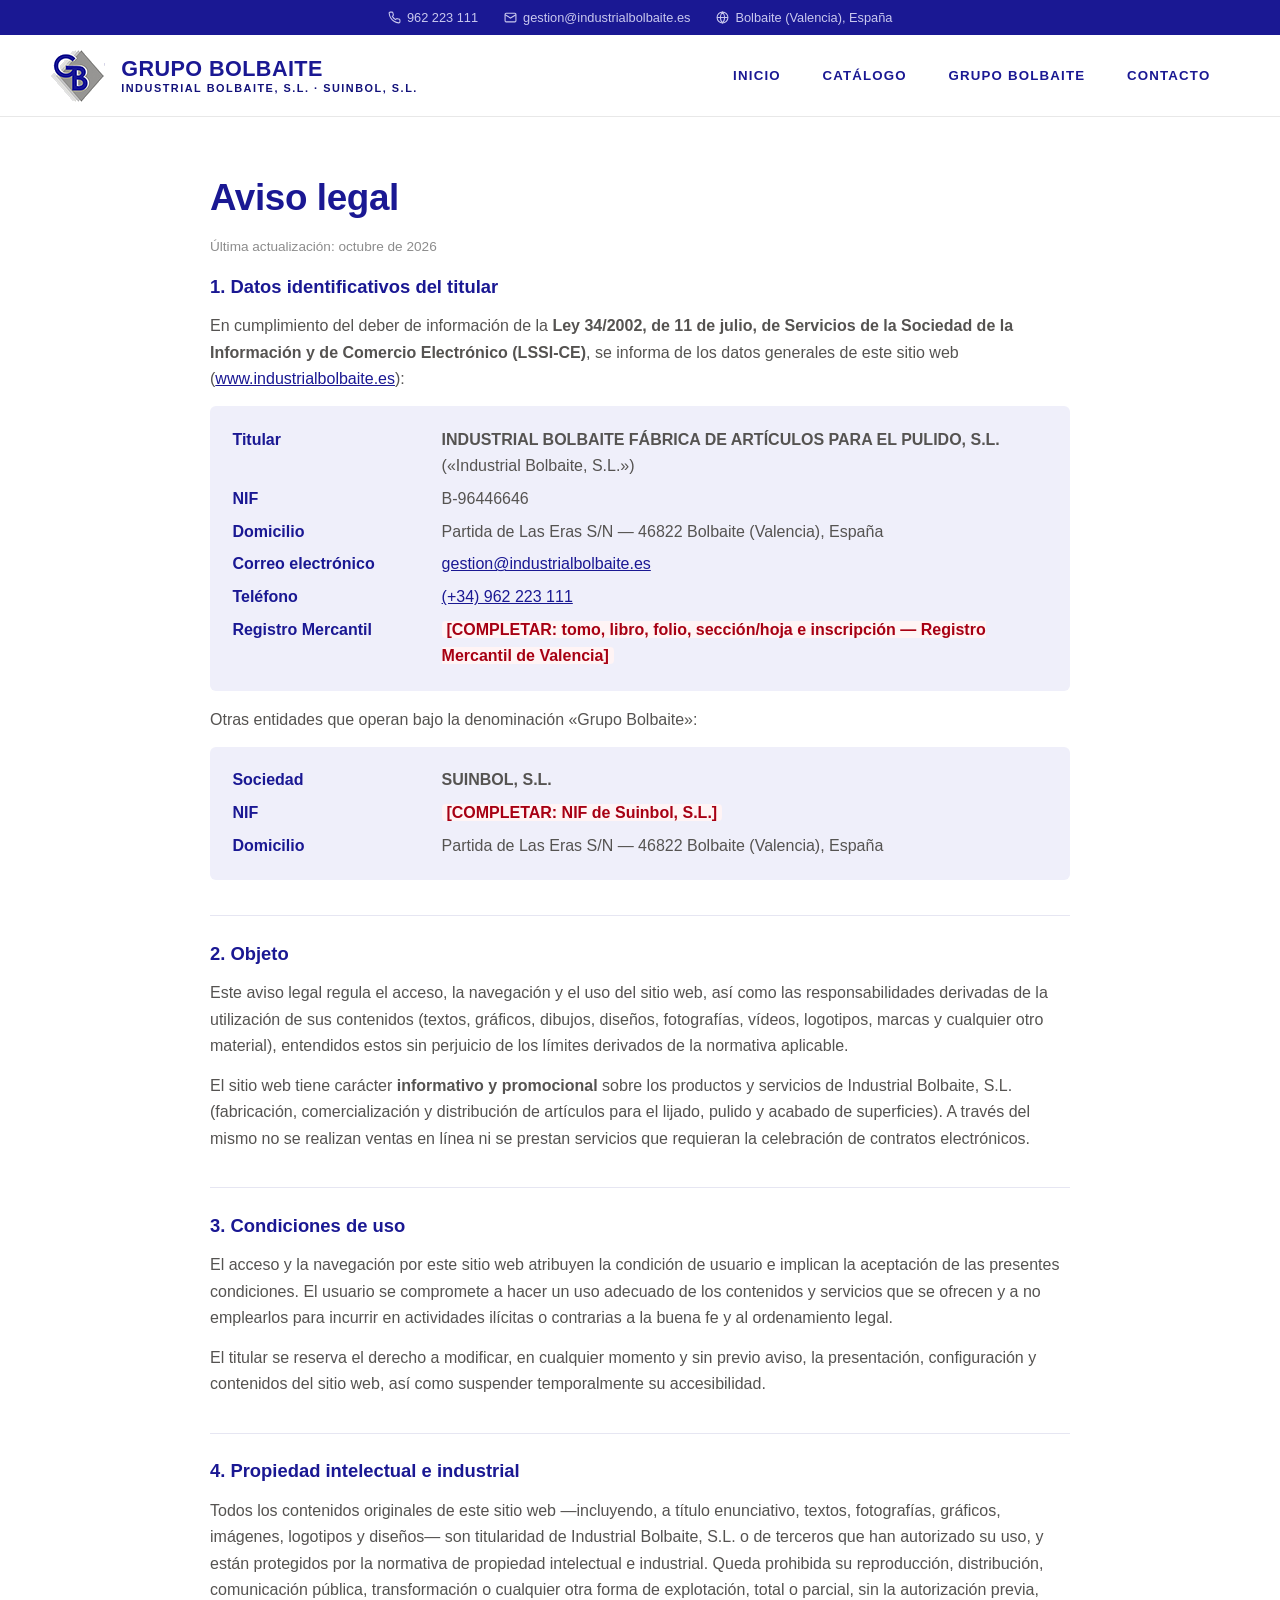
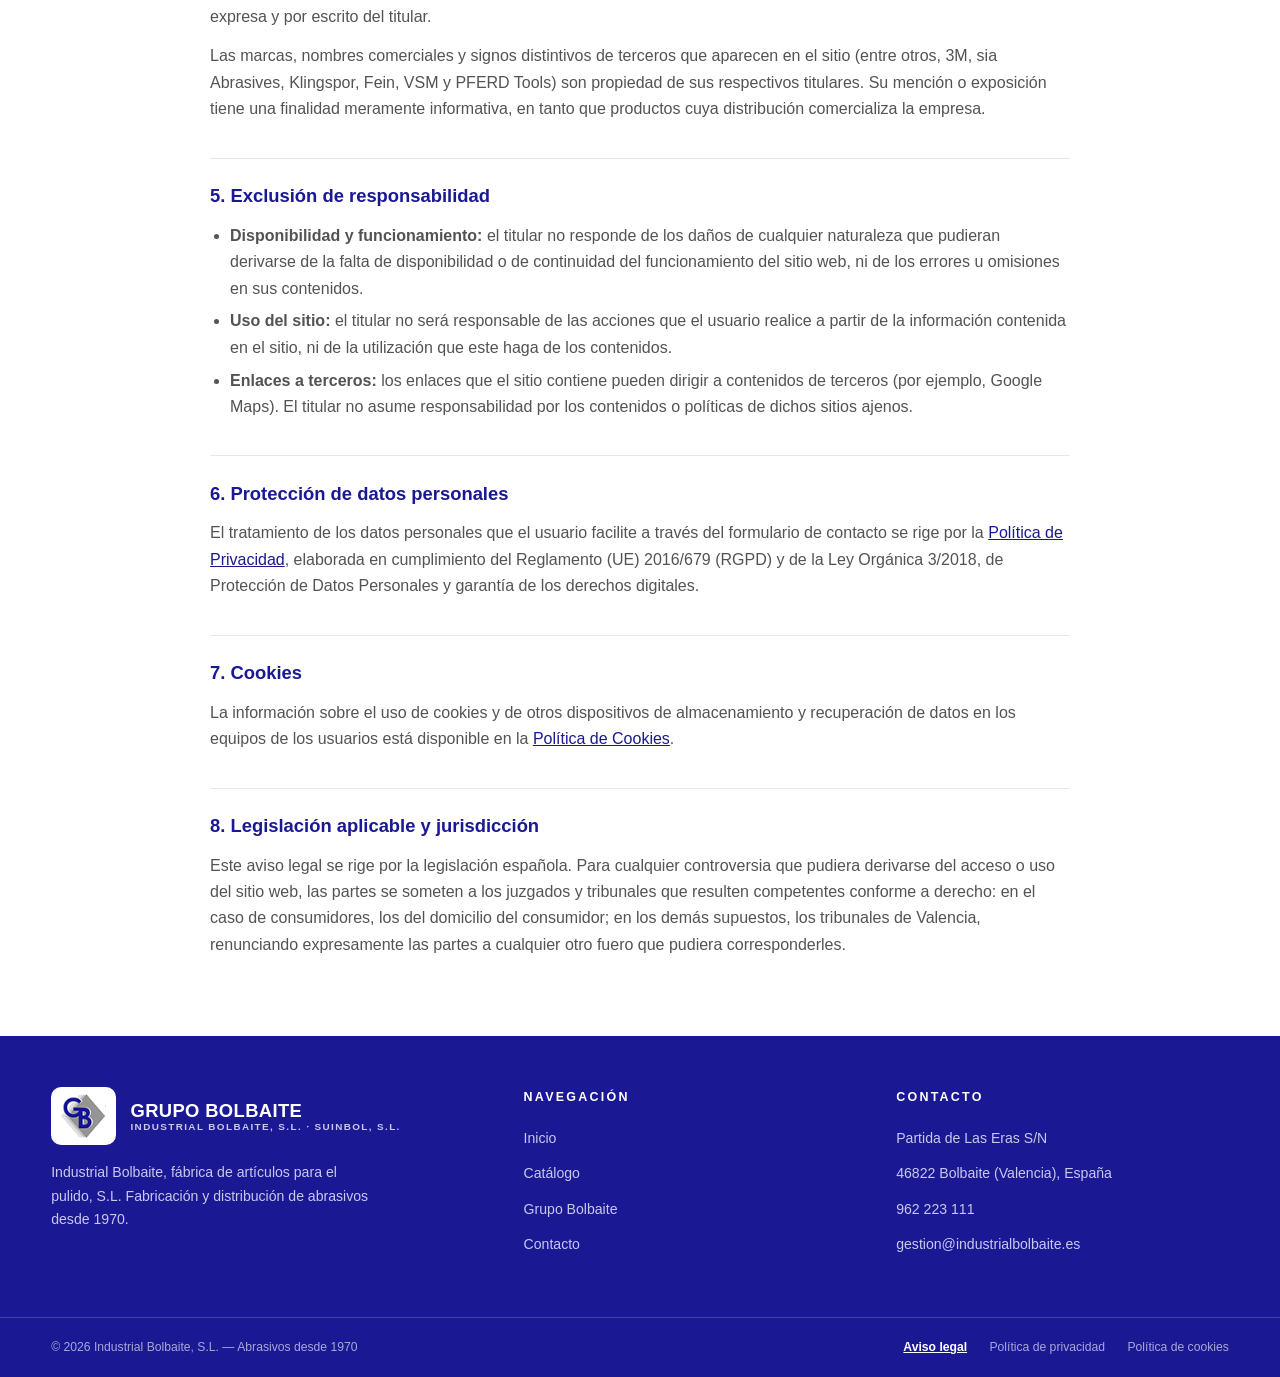
==== aviso-legal.html @ 774df8b6 "Parte legal completa: aviso legal, privacidad y cookies - Nuevas páginas legales con el estilo de la" ====
<!DOCTYPE html>
<html lang="es">
<head>
<meta charset="UTF-8">
<meta name="viewport" content="width=device-width, initial-scale=1.0">
<title>Aviso legal — Grupo Bolbaite | Industrial Bolbaite, S.L.</title>
<meta name="description" content="Aviso legal del sitio web de Grupo Bolbaite (Industrial Bolbaite, S.L. · Suinbol, S.L.): datos identificativos, condiciones de uso, propiedad intelectual y responsabilidad.">
<link rel="icon" type="image/png" href="assets/img/logo-marca-bolbaite.png">
<style>
/* ============================================================
   GRUPO BOLBAITE — Páginas legales
   Colores de marca: azul #1a1893 · gris #555351 · rojo #a70013
   ============================================================ */
:root{
  --azul:#1a1893;
  --azul-oscuro:#12117a;
  --azul-suave:#efeffa;
  --rojo:#a70013;
  --gris:#555351;
  --gris-claro:#8c8c8c;
  --gris-fondo:#f4f4f4;
  --blanco:#ffffff;
  --radio:6px;
  --sombra:0 6px 24px rgba(26,24,147,.10);
}
*{margin:0;padding:0;box-sizing:border-box;}
html{scroll-behavior:smooth;}
body{
  font-family:'Arimo',Arial,Helvetica,sans-serif;
  color:var(--gris);
  background:var(--blanco);
  line-height:1.65;
}
a{text-decoration:none;color:inherit;}
img{max-width:100%;display:block;}
.container{width:min(1180px,92%);margin:0 auto;}

/* ---------- Topbar ---------- */
.topbar{
  background:var(--azul);
  color:#c9c8ee;
  font-size:.8rem;
  padding:.45rem 0;
}
.topbar .container{display:flex;justify-content:center;gap:1.6rem;flex-wrap:wrap;text-align:center;}
.topbar a{display:inline-flex;align-items:center;gap:.4rem;transition:color .2s;}
.topbar a:hover{color:#fff;}
.topbar svg{width:13px;height:13px;flex:none;}

/* ---------- Cabecera ---------- */
header.cabecera{
  background:var(--blanco);
  border-bottom:1px solid #e8e8e8;
  position:sticky;top:0;z-index:1000;
}
.cabecera-inner{
  display:flex;align-items:center;justify-content:space-between;
  padding:.9rem 0;gap:1rem;flex-wrap:wrap;
}
.marca{display:flex;align-items:center;gap:1rem;}
.marca img{height:52px;width:auto;}
.marca-texto{display:flex;flex-direction:column;line-height:1.15;}
.marca-texto strong{
  font-size:1.35rem;font-weight:800;letter-spacing:.02em;
  color:var(--azul);white-space:nowrap;
}
.marca-texto small{
  font-size:.68rem;font-weight:600;letter-spacing:.14em;
  text-transform:uppercase;color:var(--azul-oscuro);white-space:nowrap;
}
.nav-principal ul{list-style:none;display:flex;gap:.3rem;flex-wrap:wrap;}
.nav-principal a{
  display:block;color:var(--azul);font-size:.83rem;font-weight:700;
  letter-spacing:.09em;text-transform:uppercase;
  padding:.65rem 1.15rem;border-radius:var(--radio);
  transition:background .2s,color .2s;
}
.nav-principal a:hover{background:var(--azul);color:#fff;}
.burger{
  display:none;background:none;border:1.5px solid var(--azul);
  border-radius:var(--radio);padding:.45rem .6rem;cursor:pointer;
}
.burger svg{width:22px;height:22px;stroke:var(--azul);}

/* ---------- Contenido legal ---------- */
.legal{padding:3.2rem 0 4rem;}
.legal article{max-width:860px;margin:0 auto;}
.legal h1{
  color:var(--azul);font-size:clamp(1.7rem,3.4vw,2.3rem);
  letter-spacing:-.01em;margin-bottom:.4rem;
}
.fecha-actualizacion{font-size:.85rem;color:var(--gris-claro);margin-bottom:2.2rem;}
.legal h2{
  color:var(--azul);font-size:1.15rem;
  margin:2.2rem 0 .7rem;padding-top:1.4rem;
  border-top:1px solid #e6e6f2;
}
.legal h2:first-of-type{border-top:none;padding-top:0;margin-top:0;}
.legal p{margin-bottom:.85rem;}
.legal ul{margin:0 0 .85rem 1.25rem;}
.legal li{margin-bottom:.4rem;}
.legal a.enlace{color:var(--azul);text-decoration:underline;}
.legal a.enlace:hover{color:var(--azul-oscuro);}
.datos-titular{
  display:grid;grid-template-columns:190px 1fr;gap:.4rem 1.2rem;
  background:var(--azul-suave);border-radius:var(--radio);
  padding:1.3rem 1.4rem;margin:0 0 1rem;
}
.datos-titular dt{font-weight:700;color:var(--azul);}
.datos-titular dd{margin:0;}
.datos-titular a{color:var(--azul);text-decoration:underline;}
.pendiente{
  background:#fff4f5;color:var(--rojo);font-weight:700;
  padding:0 .3rem;border-radius:4px;
}
.legal strong{color:var(--gris);}

/* ---------- Pie ---------- */
footer.pie{background:var(--azul);color:#fff;}
.pie-superior{
  display:grid;grid-template-columns:1.3fr 1fr 1fr;gap:2.5rem;
  padding:3.2rem 0;
}
.pie-superior p{font-size:.88rem;color:#c9c8ee;max-width:320px;}
.pie-marca{display:flex;align-items:center;gap:.9rem;margin-bottom:1rem;}
.pie-logo-chip{
  display:inline-flex;align-items:center;background:#fff;
  border-radius:10px;padding:.45rem .6rem;
}
.pie-logo-chip img{height:44px;width:auto;display:block;}
.pie-marca-texto{display:flex;flex-direction:column;line-height:1.15;}
.pie-marca-texto strong{
  font-size:1.15rem;font-weight:800;letter-spacing:.02em;color:#fff;white-space:nowrap;
}
.pie-marca-texto small{
  font-size:.62rem;font-weight:600;letter-spacing:.14em;
  text-transform:uppercase;color:#c9c8ee;white-space:nowrap;
}
.pie-col h4{
  font-size:.78rem;font-weight:700;letter-spacing:.18em;
  text-transform:uppercase;margin-bottom:1.1rem;color:#fff;
}
.pie-col ul{list-style:none;}
.pie-col li{margin-bottom:.55rem;}
.pie-col a,.pie-col span{font-size:.88rem;color:#c9c8ee;transition:color .2s;}
.pie-col a:hover{color:#fff;text-decoration:underline;}
.pie-inferior{
  border-top:1px solid rgba(255,255,255,.18);
  padding:1.2rem 0;display:flex;justify-content:space-between;
  align-items:center;gap:1rem;flex-wrap:wrap;
  font-size:.76rem;color:#a8a7dd;
}
.pie-inferior .legales{display:flex;gap:1.4rem;flex-wrap:wrap;}
.pie-inferior a:hover{color:#fff;}
.pie-inferior .legales a[aria-current="page"]{color:#fff;font-weight:700;text-decoration:underline;}

/* ---------- Responsive ---------- */
@media (max-width:700px){
  .burger{display:block;}
  .nav-principal{display:none;width:100%;}
  .nav-principal.abierto{display:block;}
  .nav-principal ul{flex-direction:column;gap:.25rem;}
  .nav-principal a{padding:.8rem 1rem;text-align:center;}
  .marca img{height:42px;}
  .marca-texto strong{font-size:1.05rem;}
  .marca-texto small{font-size:.58rem;letter-spacing:.1em;}
  .pie-superior{grid-template-columns:1fr;gap:1.8rem;padding:2.4rem 0;}
  .pie-inferior{justify-content:center;text-align:center;}
  .datos-titular{grid-template-columns:1fr;gap:.15rem;}
  .datos-titular dt{margin-top:.6rem;}
}
</style>
</head>
<body>

<!-- ============ TOPBAR ============ -->
<div class="topbar">
  <div class="container">
    <a href="tel:+34962223111">
      <svg viewBox="0 0 24 24" fill="none" stroke="currentColor" stroke-width="2"><path d="M22 16.92v3a2 2 0 0 1-2.18 2 19.79 19.79 0 0 1-8.63-3.07 19.5 19.5 0 0 1-6-6 19.79 19.79 0 0 1-3.07-8.67A2 2 0 0 1 4.11 2h3a2 2 0 0 1 2 1.72c.13.96.36 1.9.7 2.81a2 2 0 0 1-.45 2.11L8.09 9.91a16 16 0 0 0 6 6l1.27-1.27a2 2 0 0 1 2.11-.45c.91.34 1.85.57 2.81.7A2 2 0 0 1 22 16.92z"/></svg>
      962 223 111
    </a>
    <a href="mailto:gestion@industrialbolbaite.es">
      <svg viewBox="0 0 24 24" fill="none" stroke="currentColor" stroke-width="2"><rect x="2" y="4" width="20" height="16" rx="2"/><path d="m22 7-10 6L2 7"/></svg>
      gestion@industrialbolbaite.es
    </a>
    <a href="https://maps.app.goo.gl/PhKrFKdX9mVfKCm6A" target="_blank" rel="noopener">
      <svg viewBox="0 0 24 24" fill="none" stroke="currentColor" stroke-width="2"><circle cx="12" cy="12" r="10"/><path d="M2 12h20M12 2a15.3 15.3 0 0 1 4 10 15.3 15.3 0 0 1-4 10 15.3 15.3 0 0 1-4-10 15.3 15.3 0 0 1 4-10z"/></svg>
      Bolbaite (Valencia), España
    </a>
  </div>
</div>

<!-- ============ CABECERA ============ -->
<header class="cabecera">
  <div class="container cabecera-inner">
    <a class="marca" href="index.html">
      <img src="assets/img/logo-marca-bolbaite.png" alt="Logo Grupo Bolbaite">
      <span class="marca-texto">
        <strong>GRUPO BOLBAITE</strong>
        <small>Industrial Bolbaite, S.L. · Suinbol, S.L.</small>
      </span>
    </a>
    <nav class="nav-principal" id="navPrincipal" aria-label="Navegación principal">
      <ul>
        <li><a href="index.html">Inicio</a></li>
        <li><a href="catalogo.html">Catálogo</a></li>
        <li><a href="grupo-bolbaite.html">Grupo Bolbaite</a></li>
        <li><a href="index.html#contacto">Contacto</a></li>
      </ul>
    </nav>
    <button class="burger" id="btnMenu" aria-label="Abrir menú">
      <svg viewBox="0 0 24 24" fill="none" stroke-width="2" stroke-linecap="round"><path d="M3 6h18M3 12h18M3 18h18"/></svg>
    </button>
  </div>
</header>

<!-- ============ AVISO LEGAL ============ -->
<main class="legal">
  <article>
    <h1>Aviso legal</h1>
    <p class="fecha-actualizacion">Última actualización: octubre de 2026</p>

    <h2>1. Datos identificativos del titular</h2>
    <p>En cumplimiento del deber de información de la <strong>Ley 34/2002, de 11 de julio, de Servicios de la Sociedad de la Información y de Comercio Electrónico (LSSI-CE)</strong>, se informa de los datos generales de este sitio web (<a class="enlace" href="https://www.industrialbolbaite.es">www.industrialbolbaite.es</a>):</p>
    <dl class="datos-titular">
      <dt>Titular</dt>
      <dd><strong>INDUSTRIAL BOLBAITE FÁBRICA DE ARTÍCULOS PARA EL PULIDO, S.L.</strong> («Industrial Bolbaite, S.L.»)</dd>
      <dt>NIF</dt>
      <dd>B-96446646</dd>
      <dt>Domicilio</dt>
      <dd>Partida de Las Eras S/N — 46822 Bolbaite (Valencia), España</dd>
      <dt>Correo electrónico</dt>
      <dd><a href="mailto:gestion@industrialbolbaite.es">gestion@industrialbolbaite.es</a></dd>
      <dt>Teléfono</dt>
      <dd><a href="tel:+34962223111">(+34) 962 223 111</a></dd>
      <dt>Registro Mercantil</dt>
      <dd><span class="pendiente">[COMPLETAR: tomo, libro, folio, sección/hoja e inscripción — Registro Mercantil de Valencia]</span></dd>
    </dl>
    <p>Otras entidades que operan bajo la denominación «Grupo Bolbaite»:</p>
    <dl class="datos-titular">
      <dt>Sociedad</dt>
      <dd><strong>SUINBOL, S.L.</strong></dd>
      <dt>NIF</dt>
      <dd><span class="pendiente">[COMPLETAR: NIF de Suinbol, S.L.]</span></dd>
      <dt>Domicilio</dt>
      <dd>Partida de Las Eras S/N — 46822 Bolbaite (Valencia), España</dd>
    </dl>

    <h2>2. Objeto</h2>
    <p>Este aviso legal regula el acceso, la navegación y el uso del sitio web, así como las responsabilidades derivadas de la utilización de sus contenidos (textos, gráficos, dibujos, diseños, fotografías, vídeos, logotipos, marcas y cualquier otro material), entendidos estos sin perjuicio de los límites derivados de la normativa aplicable.</p>
    <p>El sitio web tiene carácter <strong>informativo y promocional</strong> sobre los productos y servicios de Industrial Bolbaite, S.L. (fabricación, comercialización y distribución de artículos para el lijado, pulido y acabado de superficies). A través del mismo no se realizan ventas en línea ni se prestan servicios que requieran la celebración de contratos electrónicos.</p>

    <h2>3. Condiciones de uso</h2>
    <p>El acceso y la navegación por este sitio web atribuyen la condición de usuario e implican la aceptación de las presentes condiciones. El usuario se compromete a hacer un uso adecuado de los contenidos y servicios que se ofrecen y a no emplearlos para incurrir en actividades ilícitas o contrarias a la buena fe y al ordenamiento legal.</p>
    <p>El titular se reserva el derecho a modificar, en cualquier momento y sin previo aviso, la presentación, configuración y contenidos del sitio web, así como suspender temporalmente su accesibilidad.</p>

    <h2>4. Propiedad intelectual e industrial</h2>
    <p>Todos los contenidos originales de este sitio web —incluyendo, a título enunciativo, textos, fotografías, gráficos, imágenes, logotipos y diseños— son titularidad de Industrial Bolbaite, S.L. o de terceros que han autorizado su uso, y están protegidos por la normativa de propiedad intelectual e industrial. Queda prohibida su reproducción, distribución, comunicación pública, transformación o cualquier otra forma de explotación, total o parcial, sin la autorización previa, expresa y por escrito del titular.</p>
    <p>Las marcas, nombres comerciales y signos distintivos de terceros que aparecen en el sitio (entre otros, 3M, sia Abrasives, Klingspor, Fein, VSM y PFERD Tools) son propiedad de sus respectivos titulares. Su mención o exposición tiene una finalidad meramente informativa, en tanto que productos cuya distribución comercializa la empresa.</p>

    <h2>5. Exclusión de responsabilidad</h2>
    <ul>
      <li><strong>Disponibilidad y funcionamiento:</strong> el titular no responde de los daños de cualquier naturaleza que pudieran derivarse de la falta de disponibilidad o de continuidad del funcionamiento del sitio web, ni de los errores u omisiones en sus contenidos.</li>
      <li><strong>Uso del sitio:</strong> el titular no será responsable de las acciones que el usuario realice a partir de la información contenida en el sitio, ni de la utilización que este haga de los contenidos.</li>
      <li><strong>Enlaces a terceros:</strong> los enlaces que el sitio contiene pueden dirigir a contenidos de terceros (por ejemplo, Google Maps). El titular no asume responsabilidad por los contenidos o políticas de dichos sitios ajenos.</li>
    </ul>

    <h2>6. Protección de datos personales</h2>
    <p>El tratamiento de los datos personales que el usuario facilite a través del formulario de contacto se rige por la <a class="enlace" href="politica-privacidad.html">Política de Privacidad</a>, elaborada en cumplimiento del Reglamento (UE) 2016/679 (RGPD) y de la Ley Orgánica 3/2018, de Protección de Datos Personales y garantía de los derechos digitales.</p>

    <h2>7. Cookies</h2>
    <p>La información sobre el uso de cookies y de otros dispositivos de almacenamiento y recuperación de datos en los equipos de los usuarios está disponible en la <a class="enlace" href="politica-cookies.html">Política de Cookies</a>.</p>

    <h2>8. Legislación aplicable y jurisdicción</h2>
    <p>Este aviso legal se rige por la legislación española. Para cualquier controversia que pudiera derivarse del acceso o uso del sitio web, las partes se someten a los juzgados y tribunales que resulten competentes conforme a derecho: en el caso de consumidores, los del domicilio del consumidor; en los demás supuestos, los tribunales de Valencia, renunciando expresamente las partes a cualquier otro fuero que pudiera corresponderles.</p>
  </article>
</main>

<!-- ============ PIE ============ -->
<footer class="pie">
  <div class="container pie-superior">
    <div>
      <span class="pie-marca">
        <span class="pie-logo-chip">
          <img src="assets/img/logo-marca-bolbaite.png" alt="Logo Grupo Bolbaite">
        </span>
        <span class="pie-marca-texto">
          <strong>GRUPO BOLBAITE</strong>
          <small>Industrial Bolbaite, S.L. · Suinbol, S.L.</small>
        </span>
      </span>
      <p>Industrial Bolbaite, fábrica de artículos para el pulido, S.L. Fabricación y distribución de abrasivos desde 1970.</p>
    </div>
    <div class="pie-col">
      <h4>Navegación</h4>
      <ul>
        <li><a href="index.html">Inicio</a></li>
        <li><a href="catalogo.html">Catálogo</a></li>
        <li><a href="grupo-bolbaite.html">Grupo Bolbaite</a></li>
        <li><a href="index.html#contacto">Contacto</a></li>
      </ul>
    </div>
    <div class="pie-col">
      <h4>Contacto</h4>
      <ul>
        <li><span>Partida de Las Eras S/N</span></li>
        <li><span>46822 Bolbaite (Valencia), España</span></li>
        <li><a href="tel:+34962223111">962 223 111</a></li>
        <li><a href="mailto:gestion@industrialbolbaite.es">gestion@industrialbolbaite.es</a></li>
      </ul>
    </div>
  </div>
  <div class="pie-inferior">
    <div class="container" style="display:flex;justify-content:space-between;align-items:center;gap:1rem;flex-wrap:wrap;">
      <span>© 2026 Industrial Bolbaite, S.L. — Abrasivos desde 1970</span>
      <div class="legales">
        <a href="aviso-legal.html" aria-current="page">Aviso legal</a>
        <a href="politica-privacidad.html">Política de privacidad</a>
        <a href="politica-cookies.html">Política de cookies</a>
      </div>
    </div>
  </div>
</footer>

<script>
// Menú móvil
var btnMenu = document.getElementById('btnMenu');
var navPrincipal = document.getElementById('navPrincipal');
if (btnMenu && navPrincipal) {
  btnMenu.addEventListener('click', function () { navPrincipal.classList.toggle('abierto'); });
  navPrincipal.querySelectorAll('a').forEach(function (a) {
    a.addEventListener('click', function () { navPrincipal.classList.remove('abierto'); });
  });
}
</script>
</body>
</html>
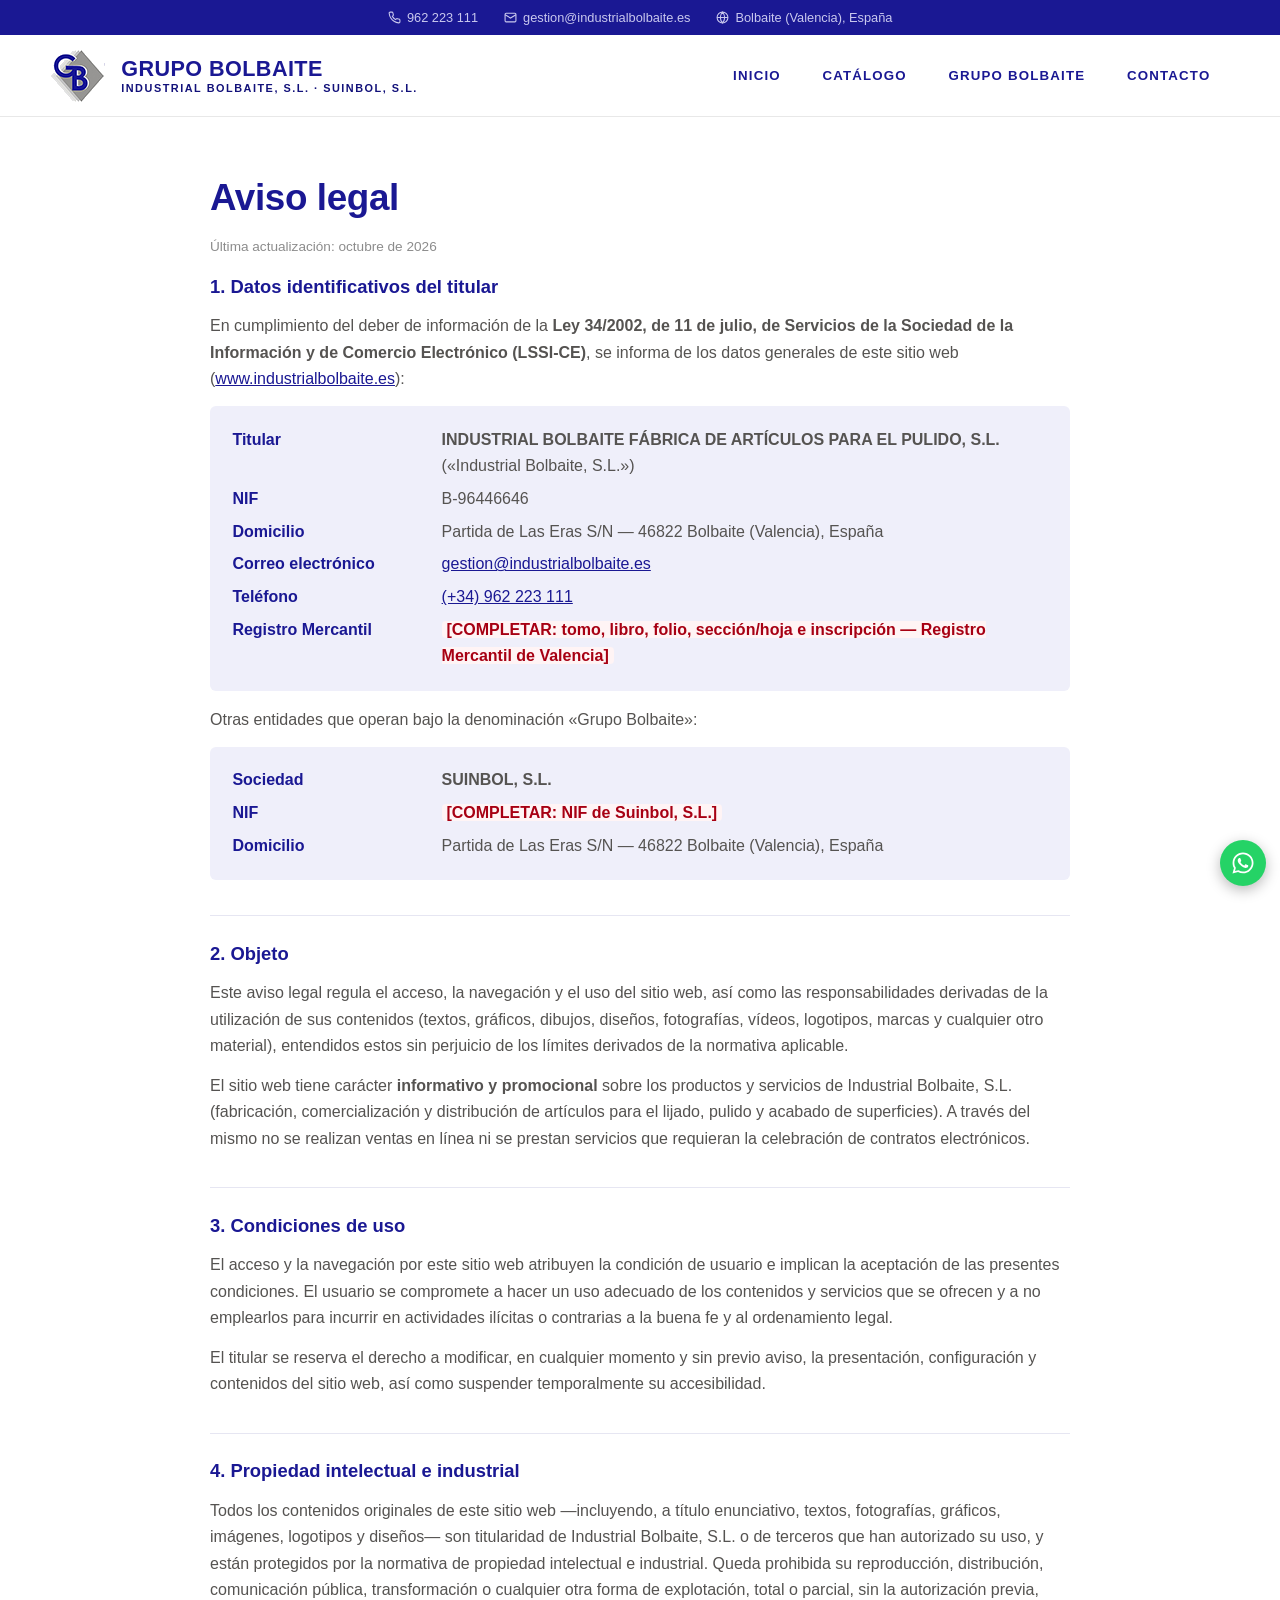
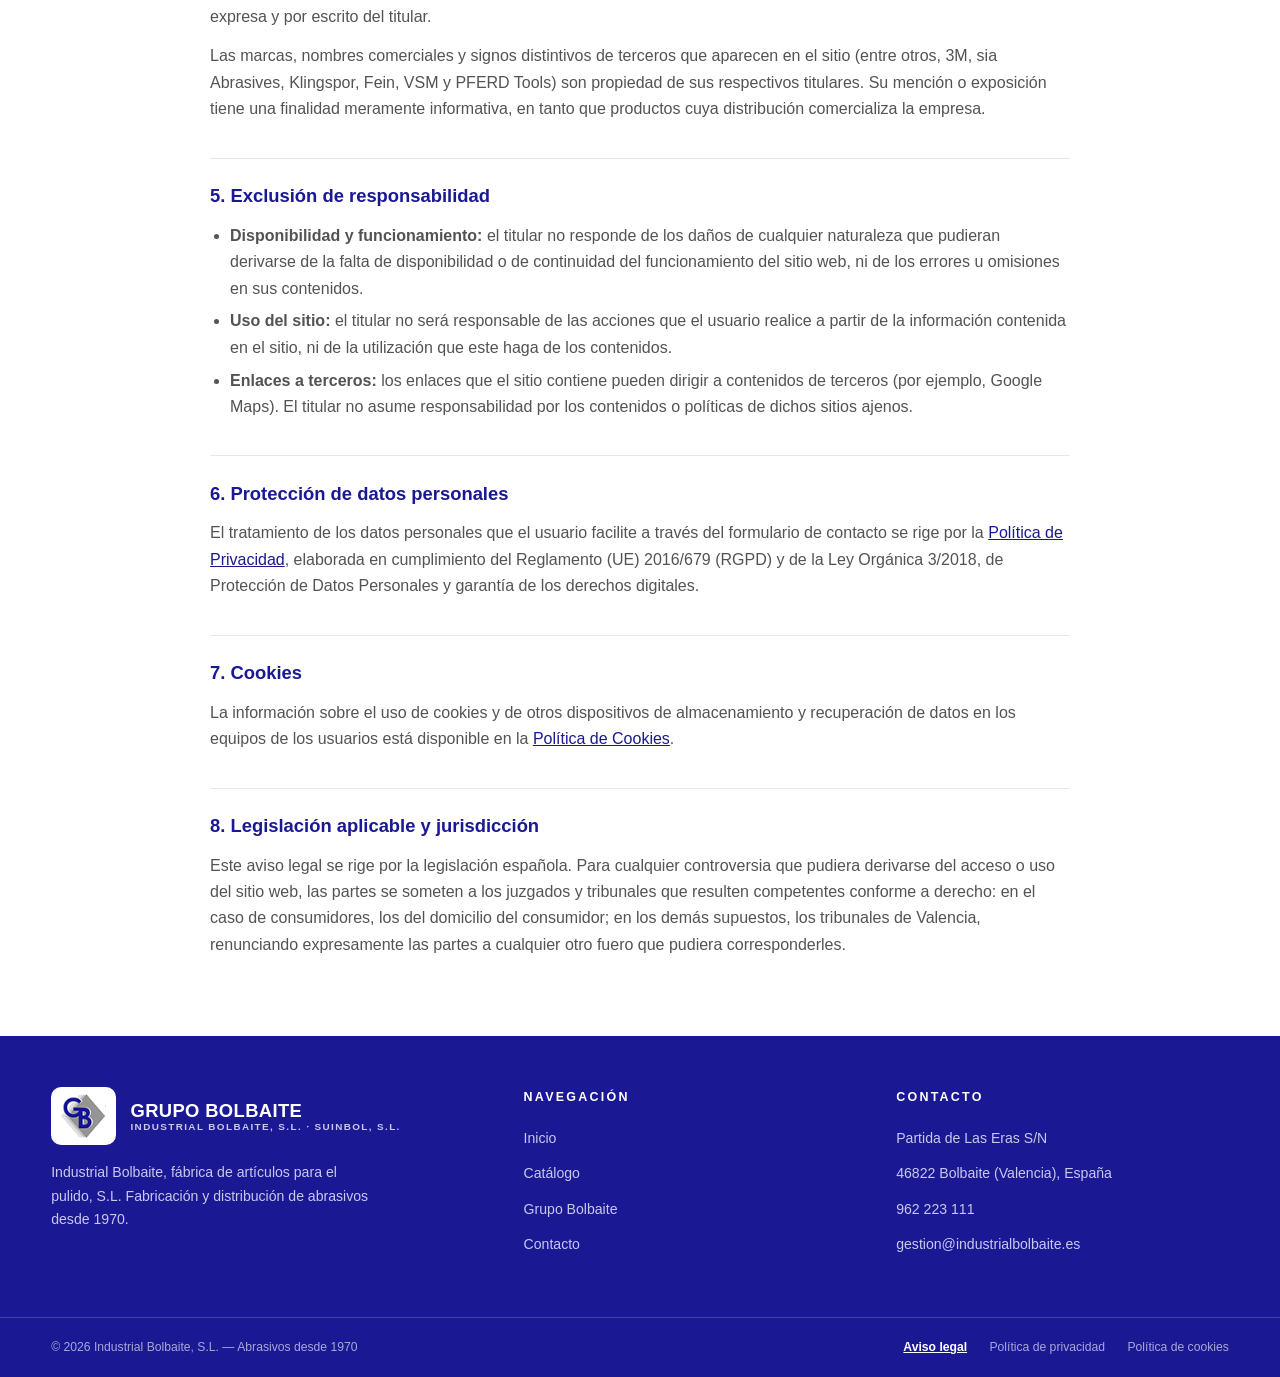
==== commit 8e56a5ae: "Botón flotante de WhatsApp en todas las páginas (arrastrable en vertical) y arreglo del script roto " ====
--- a/aviso-legal.html
+++ b/aviso-legal.html
@@ -334,5 +334,6 @@
   });
 }
 </script>
+<script src="assets/js/whatsapp-flotante.js" defer></script>
 </body>
 </html>
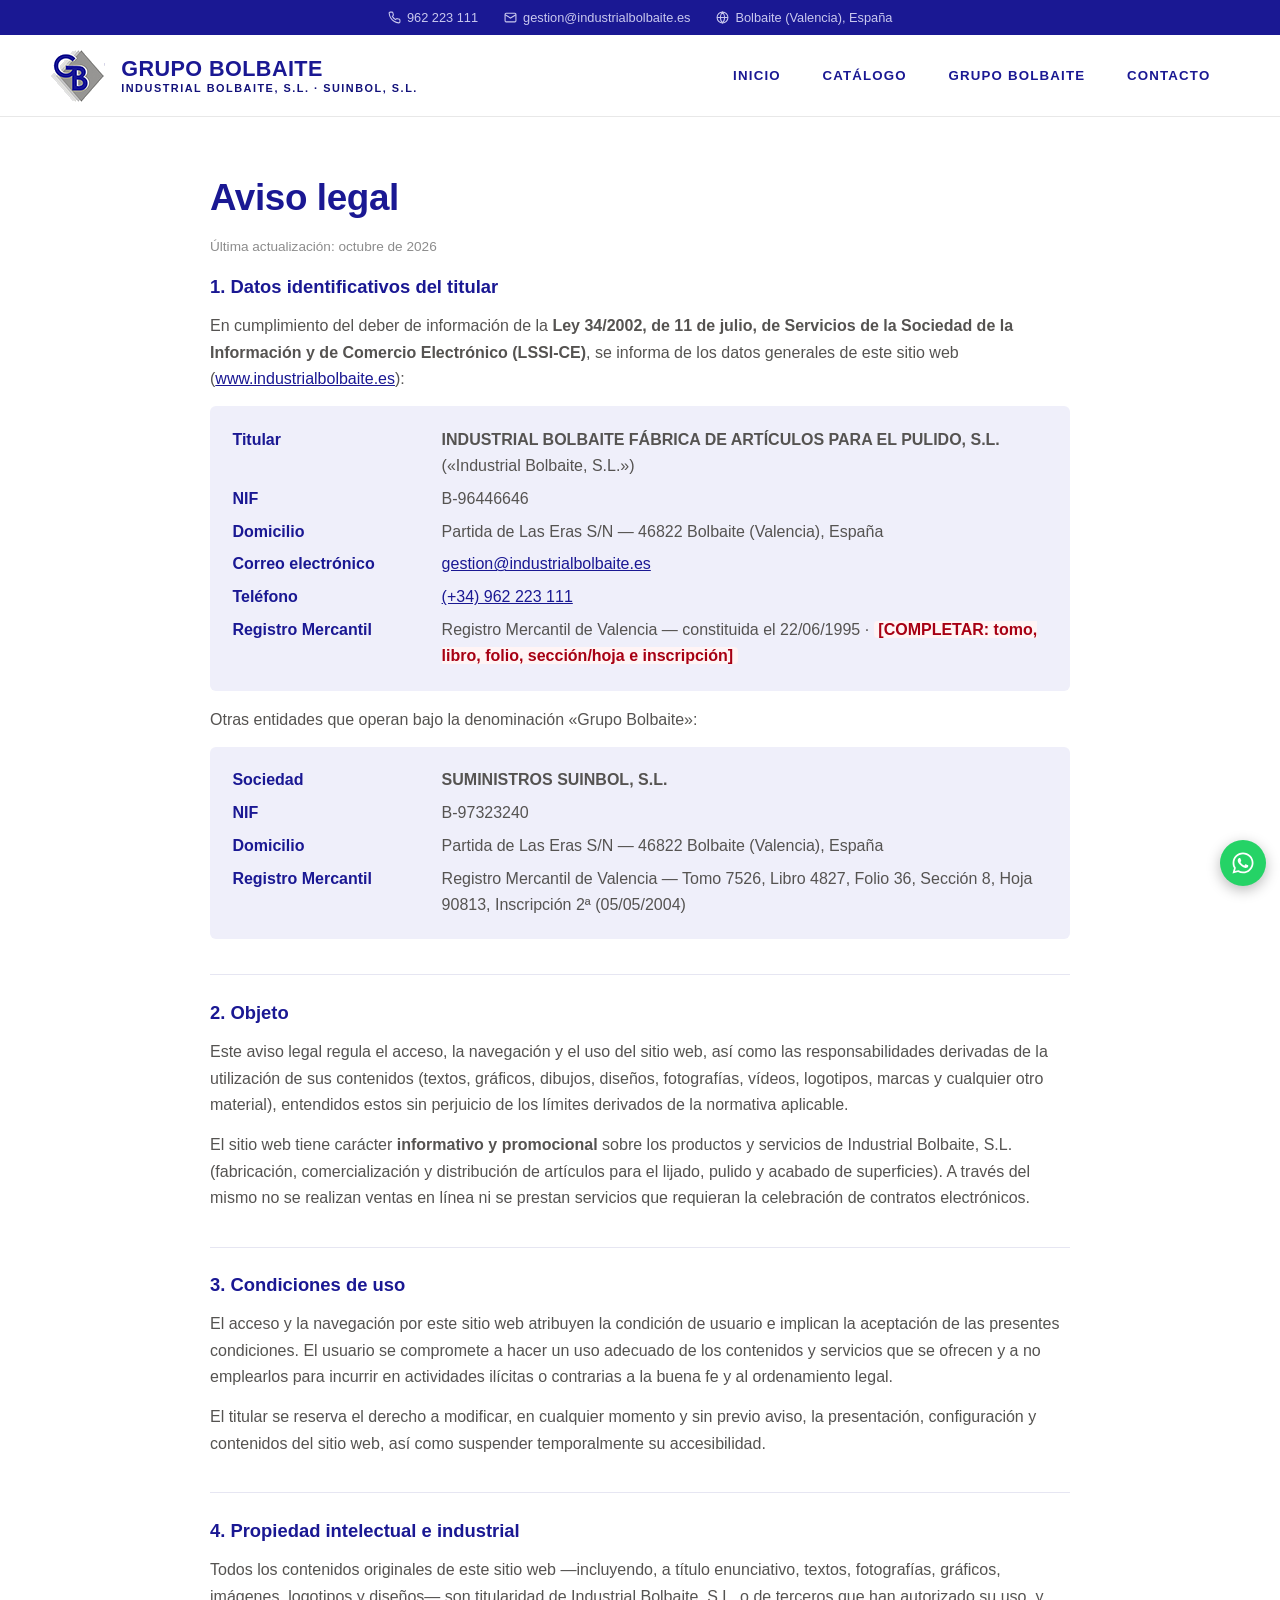
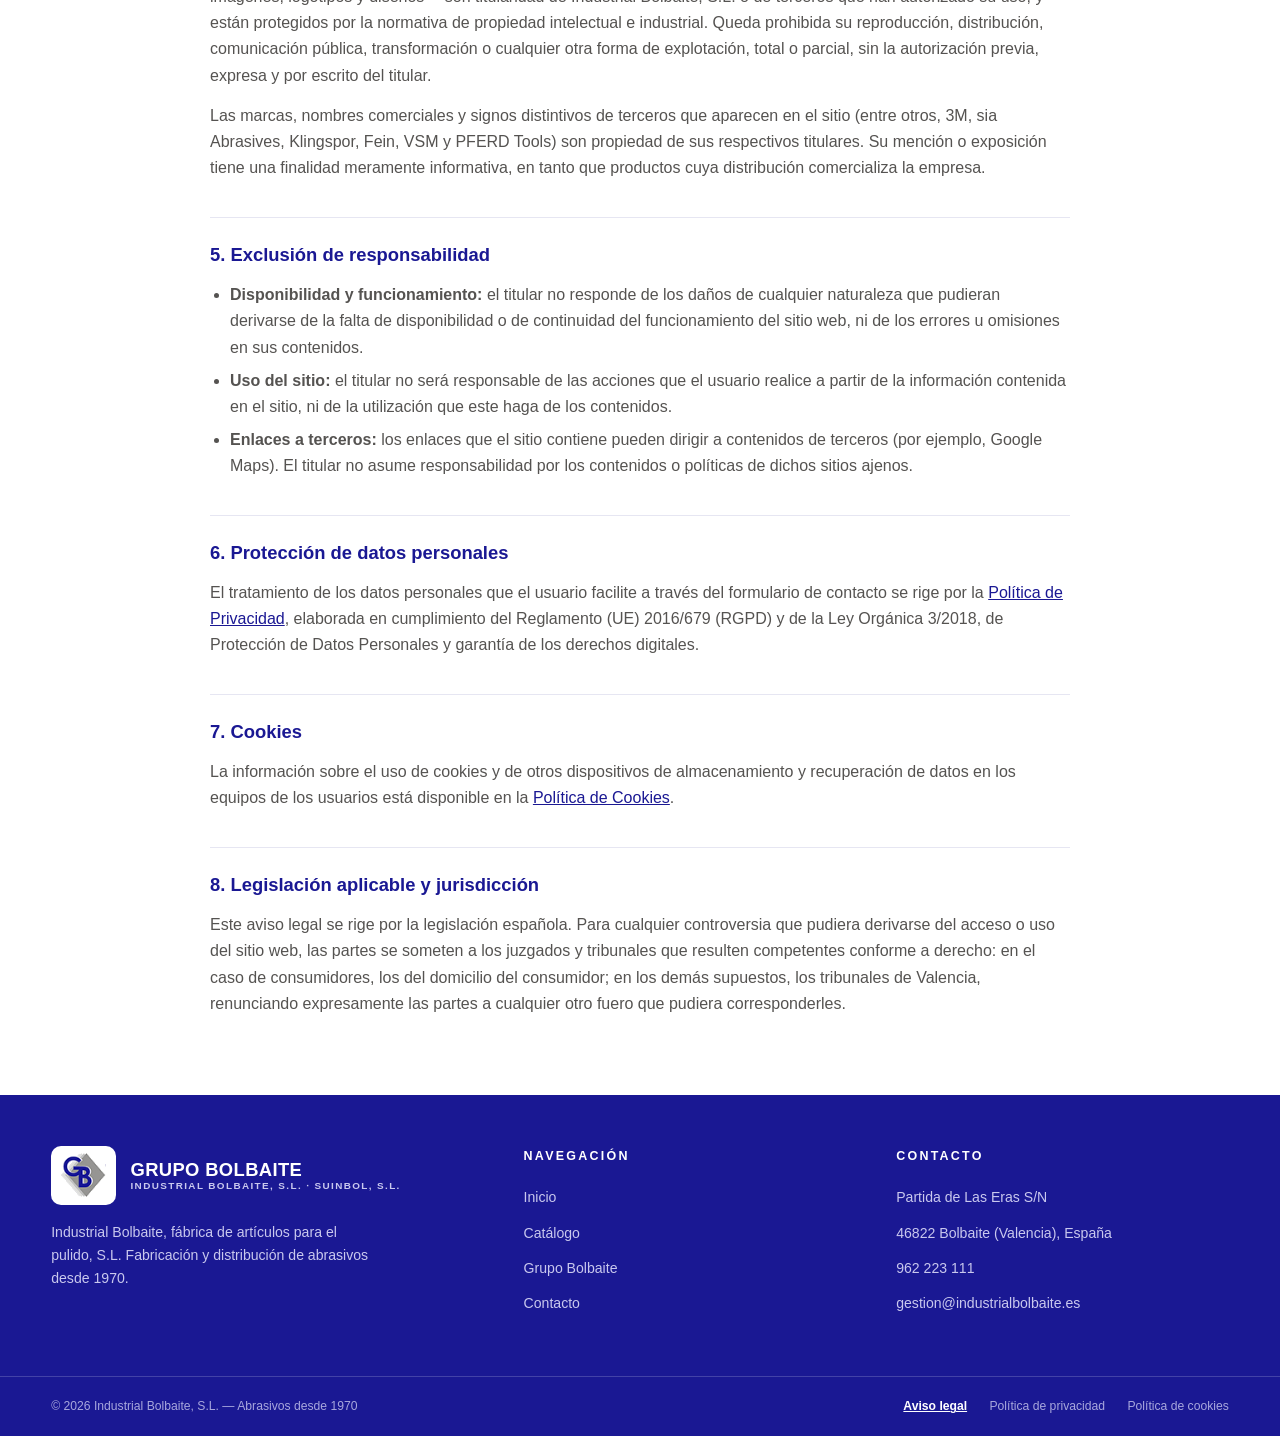
==== commit df88945d: "SEO, legal y seguridad: redirecciones 301, WebP+lazy+dims, título catálogo único, formulario a corre" ====
--- a/aviso-legal.html
+++ b/aviso-legal.html
@@ -4,6 +4,7 @@
 <meta charset="UTF-8">
 <meta name="viewport" content="width=device-width, initial-scale=1.0">
 <title>Aviso legal — Grupo Bolbaite | Industrial Bolbaite, S.L.</title>
+    <link rel="canonical" href="https://www.industrialbolbaite.es/aviso-legal">
 <meta name="description" content="Aviso legal del sitio web de Grupo Bolbaite (Industrial Bolbaite, S.L. · Suinbol, S.L.): datos identificativos, condiciones de uso, propiedad intelectual y responsabilidad.">
 <link rel="icon" type="image/png" href="assets/img/logo-marca-bolbaite.png">
 <style>
@@ -195,7 +196,7 @@
 <header class="cabecera">
   <div class="container cabecera-inner">
     <a class="marca" href="index.html">
-      <img src="assets/img/logo-marca-bolbaite.png" alt="Logo Grupo Bolbaite">
+      <img src="assets/img/logo-marca-bolbaite.png" width="54" height="52" alt="Logo Grupo Bolbaite">
       <span class="marca-texto">
         <strong>GRUPO BOLBAITE</strong>
         <small>Industrial Bolbaite, S.L. · Suinbol, S.L.</small>
@@ -235,16 +236,18 @@
       <dt>Teléfono</dt>
       <dd><a href="tel:+34962223111">(+34) 962 223 111</a></dd>
       <dt>Registro Mercantil</dt>
-      <dd><span class="pendiente">[COMPLETAR: tomo, libro, folio, sección/hoja e inscripción — Registro Mercantil de Valencia]</span></dd>
+      <dd>Registro Mercantil de Valencia — constituida el 22/06/1995 · <span class="pendiente">[COMPLETAR: tomo, libro, folio, sección/hoja e inscripción]</span></dd>
     </dl>
     <p>Otras entidades que operan bajo la denominación «Grupo Bolbaite»:</p>
     <dl class="datos-titular">
       <dt>Sociedad</dt>
-      <dd><strong>SUINBOL, S.L.</strong></dd>
+      <dd><strong>SUMINISTROS SUINBOL, S.L.</strong></dd>
       <dt>NIF</dt>
-      <dd><span class="pendiente">[COMPLETAR: NIF de Suinbol, S.L.]</span></dd>
+      <dd>B-97323240</dd>
       <dt>Domicilio</dt>
       <dd>Partida de Las Eras S/N — 46822 Bolbaite (Valencia), España</dd>
+      <dt>Registro Mercantil</dt>
+      <dd>Registro Mercantil de Valencia — Tomo 7526, Libro 4827, Folio 36, Sección 8, Hoja 90813, Inscripción 2ª (05/05/2004)</dd>
     </dl>
 
     <h2>2. Objeto</h2>
@@ -283,7 +286,7 @@
     <div>
       <span class="pie-marca">
         <span class="pie-logo-chip">
-          <img src="assets/img/logo-marca-bolbaite.png" alt="Logo Grupo Bolbaite">
+          <img src="assets/img/logo-marca-bolbaite.png" width="54" height="52" alt="Logo Grupo Bolbaite">
         </span>
         <span class="pie-marca-texto">
           <strong>GRUPO BOLBAITE</strong>
